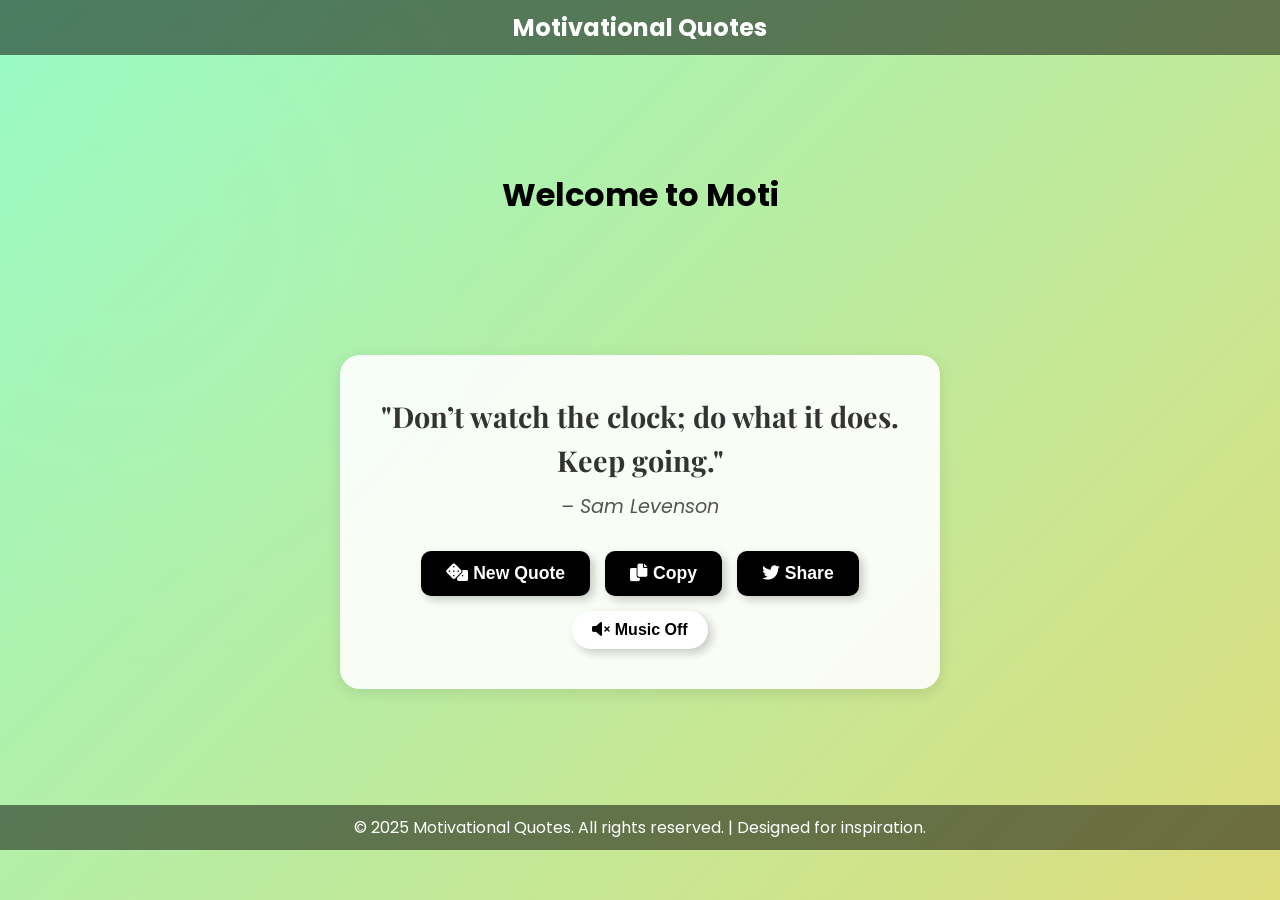
==== index.html @ c00d4340 "initial commit" ====
<!DOCTYPE html>
<html lang="en">
<head>
  <meta charset="UTF-8" />
  <meta name="viewport" content="width=device-width, initial-scale=1.0"/>
  
  <title>Motivational Quotes</title>
  <link href="https://fonts.googleapis.com/css2?family=Playfair+Display:wght@700&family=Poppins:wght@400;600&display=swap" rel="stylesheet"/>
  
  <!-- Font Awesome CDN -->
  <link rel="stylesheet" href="https://cdnjs.cloudflare.com/ajax/libs/font-awesome/6.0.0-beta3/css/all.min.css" />
  
  <link rel="stylesheet" href="style.css" />
</head>
<body>

  <!-- Navbar -->
  <header>
    <div class="navbar">
      <h2>Motivational Quotes</h2>
    </div>
  </header>

  <!-- Typing Animation -->
  <div id="typing-container">
    <h1 id="typing-text"></h1>
  </div>

  <!-- Main Quote Container -->
  <div class="container">
    <div class="quote-box">
      <p id="quote-text">Loading...</p>
      <p id="author-text"></p>
    </div>
    <div class="button-container">
      <!-- Replaced icons with Font Awesome -->
      <button id="new-quote-btn"><i class="fas fa-dice"></i> New Quote</button>
      <button id="copy-btn"><i class="fas fa-copy"></i> Copy</button>
      <button id="share-btn"><i class="fab fa-twitter"></i> Share</button>
      <button id="music-toggle"><i class="fas fa-volume-mute"></i> Music Off</button>
    </div>
  </div>

  <!-- Footer -->
  <footer>
    <p>&copy; 2025 Motivational Quotes. All rights reserved. | Designed for inspiration.</p>
  </footer>
  

  <!-- Background Music -->
  <audio id="bg-music" loop>
    <source src="bg-music.mp3" type="audio/mpeg" />
  </audio>

  <!-- JavaScript -->
  <script src="script.js"></script>
</body>
</html>
---- style.css ----
/* Universal Reset */
* {
    margin: 0;
    padding: 0;
    box-sizing: border-box;
}

/* Body styling with animated gradient */
body {
    font-family: 'Poppins', sans-serif;
    background: linear-gradient(-45deg, #fbc2eb, #a18cd1, #f6d365, #96fbc4);
    background-size: 400% 400%;
    animation: gradientBG 20s ease infinite;
    height: 100vh;
    overflow-x: hidden;
    overflow-y: auto;
    display: flex;
    flex-direction: column;
    justify-content: space-between;
    align-items: center;
    padding-bottom: 50px;
}

/* Gradient animation */
@keyframes gradientBG {
    0% { background-position: 0% 50%; }
    50% { background-position: 100% 50%; }
    100% { background-position: 0% 50%; }
}

/* Blurred shape background */
body::before {
    content: '';
    position: absolute;
    width: 1000px;
    height: 1000px;
    background: radial-gradient(circle, rgba(255,255,255,0.1) 0%, transparent 70%);
    animation: floatBlur 30s ease-in-out infinite;
    top: -30%;
    left: -30%;
    z-index: 0;
    filter: blur(80px);
    opacity: 0.3;
}

@keyframes floatBlur {
    0%, 100% { transform: translate(0, 0); }
    50% { transform: translate(100px, 100px); }
}

/* Navbar */
header {
    width: 100%;
    background-color: rgba(0, 0, 0, 0.5);
    color: white;
    padding: 10px 0;
    z-index: 2;
    position: relative;
}

.navbar {
    display: flex;
    justify-content: center;
    align-items: center;
    flex-wrap: wrap;
    max-width: 1200px;
    margin: 0 auto;
    padding: 0 20px;
}

.nav-items {
    list-style: none;
    display: flex;
    flex-wrap: wrap;
}

.nav-items li {
    margin: 0 15px;
}

.nav-items li a {
    text-decoration: none;
    color: white;
    font-weight: 600;
    font-size: 1.1rem;
    transition: color 0.3s;
}

.nav-items li a:hover {
    color: #fbc2eb;
}

/* Music Toggle */
.music-control {
    position: fixed;
    top: 20px;
    right: 20px;
    z-index: 3;
}

#music-toggle {
    background: white;
    border: none;
    color: black;
    padding: 10px 20px;
    border-radius: 50px;
    font-size: 1rem;
    cursor: pointer;
    font-weight: bold;
    transition: background-color 0.3s ease;
}

#music-toggle:hover {
    background-color: rgba(255, 255, 255, 0.9);
}

/* Typing animation */
.typing-container {
    font-family: 'Courier New', monospace;
    font-size: 2rem;
    font-weight: bold;
    color: #333;
    white-space: nowrap;
    border-right: 2px solid #333;
    animation: blinkCursor 0.7s step-end infinite;
    margin-bottom: 25px;
    text-align: center;
    padding: 0 20px;
}

@keyframes blinkCursor {
    50% { border-color: transparent; }
}

/* Main Container */
.container {
    text-align: center;
    padding: 40px;
    border-radius: 20px;
    box-shadow: 0 4px 15px rgba(0, 0, 0, 0.1);
    background: rgba(255, 255, 255, 0.9);
    width: 90%;
    max-width: 600px;
    margin-top: 20px;
    animation: fadeIn 1.2s ease-in;
    z-index: 2;
    position: relative;
}

/* Quote Box */
.quote-box {
    margin-bottom: 30px;
}

#quote-text {
    font-family: 'Playfair Display', serif;
    font-size: 1.8rem;
    line-height: 1.5;
    font-weight: 700;
    color: #333;
    margin-bottom: 10px;
    opacity: 0;
    animation: fadeInQuote 1s forwards;
}

#author-text {
    font-size: 1.2rem;
    color: #555;
    font-style: italic;
    opacity: 0;
    animation: fadeInQuote 1s 0.3s forwards;
}

/* Button Container */
.button-container {
    display: flex;
    justify-content: center;
    gap: 15px;
    flex-wrap: wrap;
}

/* Button */
button {
    padding: 12px 25px;
    font-size: 1.1rem;
    background: black;
    color: white;
    border: none;
    border-radius: 10px;
    cursor: pointer;
    font-weight: 600;
    z-index: 2;
    box-shadow: 4px 4px 10px rgba(0, 0, 0, 0.2), -4px -4px 10px rgba(255, 255, 255, 0.2);
    transition: all 0.3s ease-in-out;
}

button:hover {
    transform: scale(1.05);
}

button:active {
    transform: scale(0.95);
}

button:disabled {
    background-color: #ccc;
    cursor: not-allowed;
}

/* Footer */
footer {
    width: 100%;
    text-align: center;
    background-color: rgba(0, 0, 0, 0.5);
    color: white;
    padding: 10px ;
    font-size: 1rem;
    z-index: 2;
    position: relative;
}

/* Animations */
@keyframes fadeInQuote {
    from { opacity: 0; transform: translateY(10px); }
    to { opacity: 1; transform: translateY(0); }
}

@keyframes fadeIn {
    from { opacity: 0; transform: scale(0.9); }
    to { opacity: 1; transform: scale(1); }
}

@keyframes spin {
    0% { transform: rotate(0deg); }
    100% { transform: rotate(360deg); }
}

/* Responsive Design */
@media (max-width: 768px) {
    .navbar {
        flex-direction: column;
        text-align: center;
    }

    .nav-items {
        flex-direction: column;
        margin-top: 10px;
    }

    .nav-items li {
        margin: 10px 0;
    }

    .container {
        width: 95%;
    }

    .typing-container {
        font-size: 1.5rem;
    }

    #quote-text {
        font-size: 1.4rem;
    }

    #author-text {
        font-size: 1rem;
    }

    button {
        width: 100%;
        font-size: 1rem;
    }
}

@media (max-width: 480px) {
    .typing-container {
        font-size: 1.2rem;
    }

    #quote-text {
        font-size: 1.2rem;
    }

    #author-text {
        font-size: 0.9rem;
    }
}
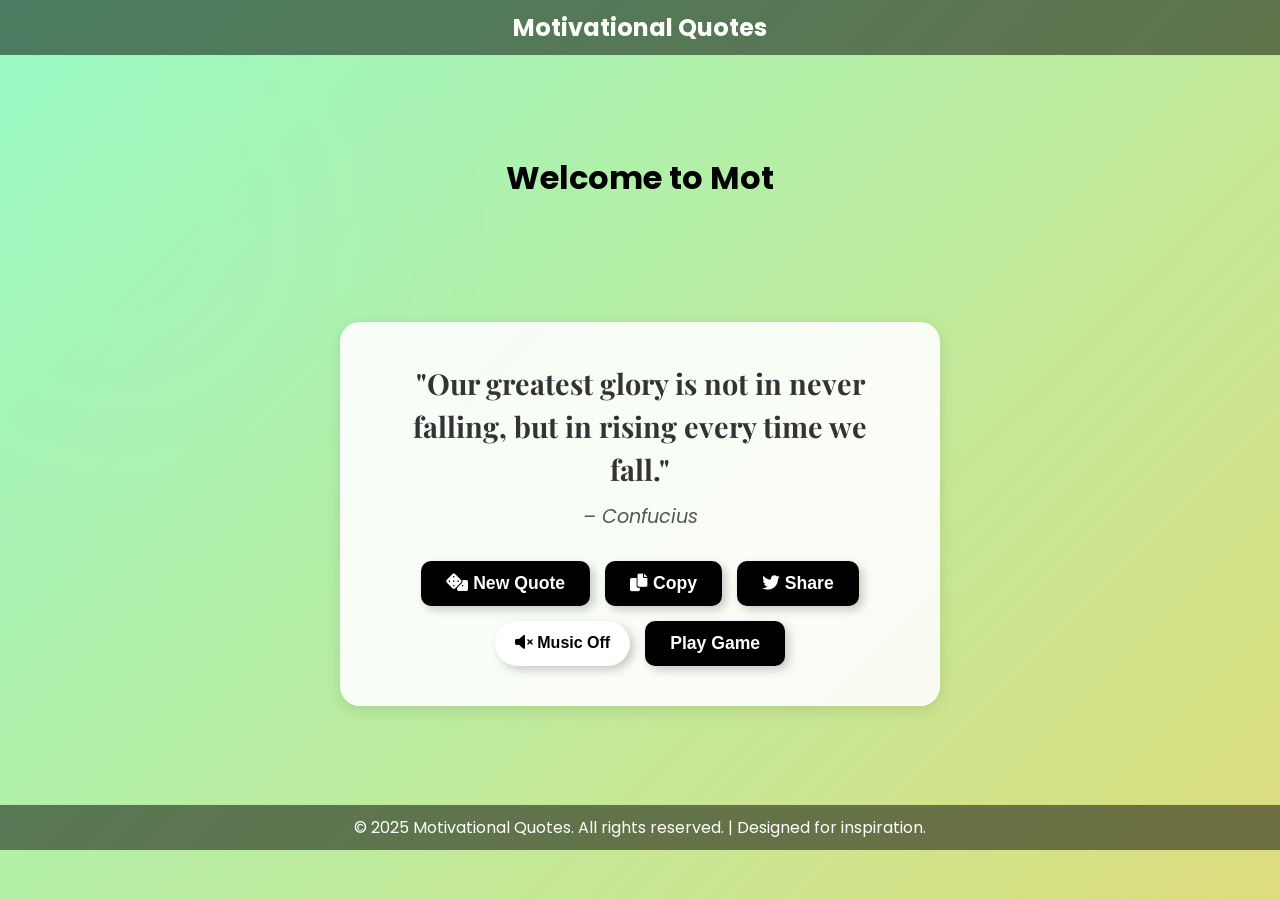
==== commit 91170f44: "Update index.html" ====
--- a/index.html
+++ b/index.html
@@ -38,6 +38,9 @@
       <button id="copy-btn"><i class="fas fa-copy"></i> Copy</button>
       <button id="share-btn"><i class="fab fa-twitter"></i> Share</button>
       <button id="music-toggle"><i class="fas fa-volume-mute"></i> Music Off</button>
+      
+      <a href="game.html" class="music-toggle"><button >Play Game</button></a>
+
     </div>
   </div>
 
